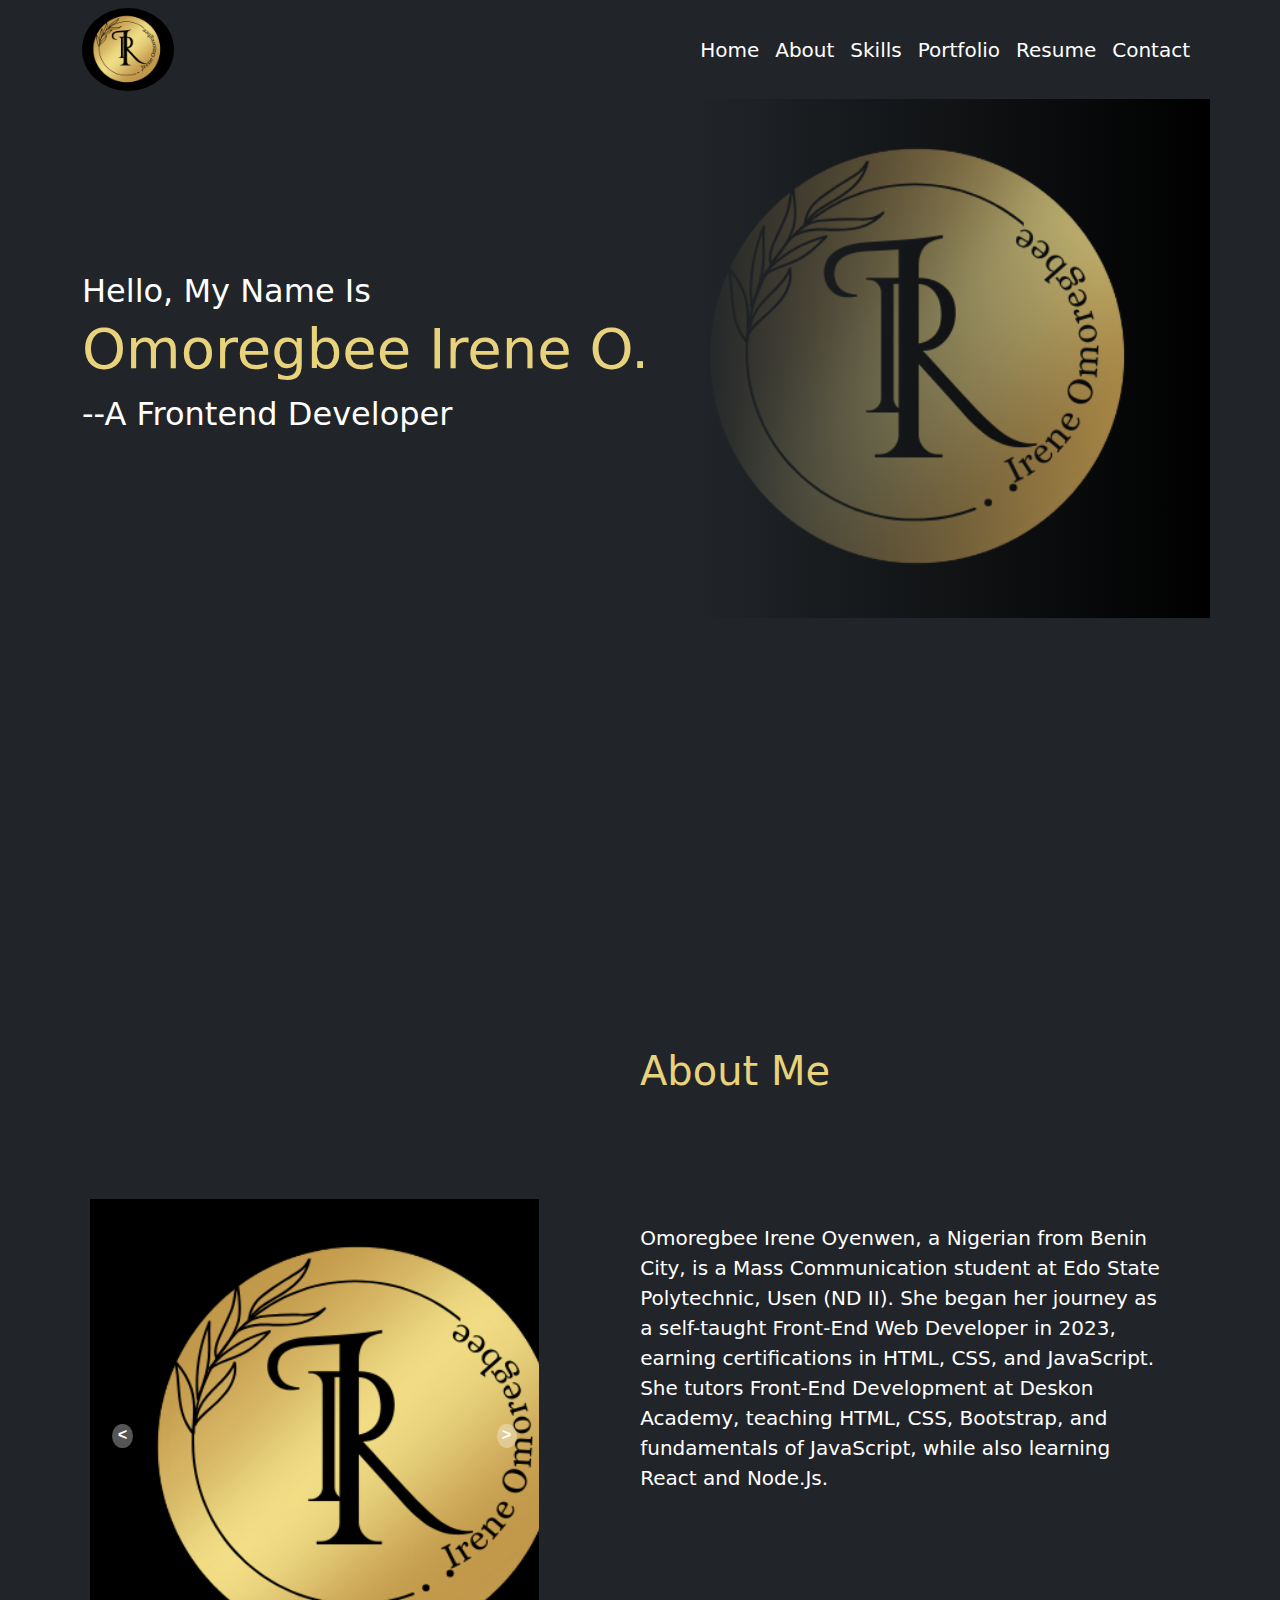
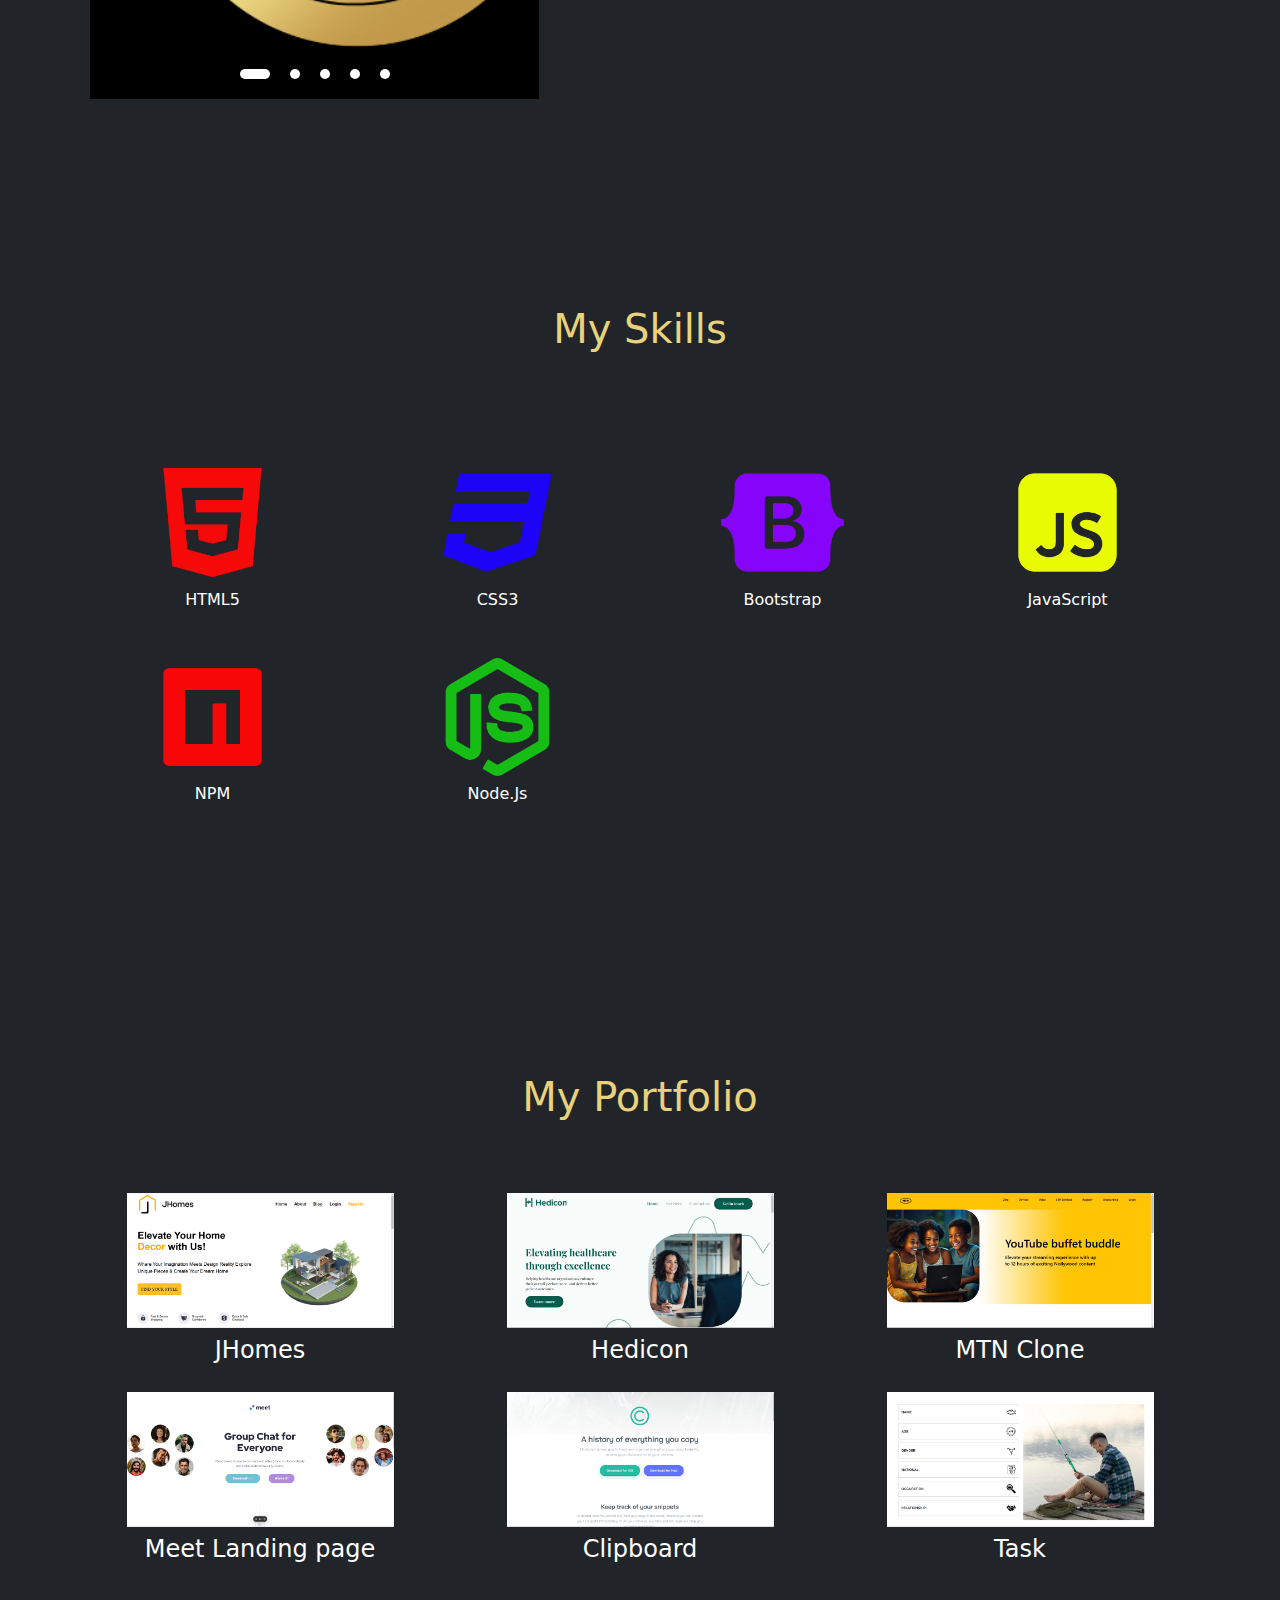
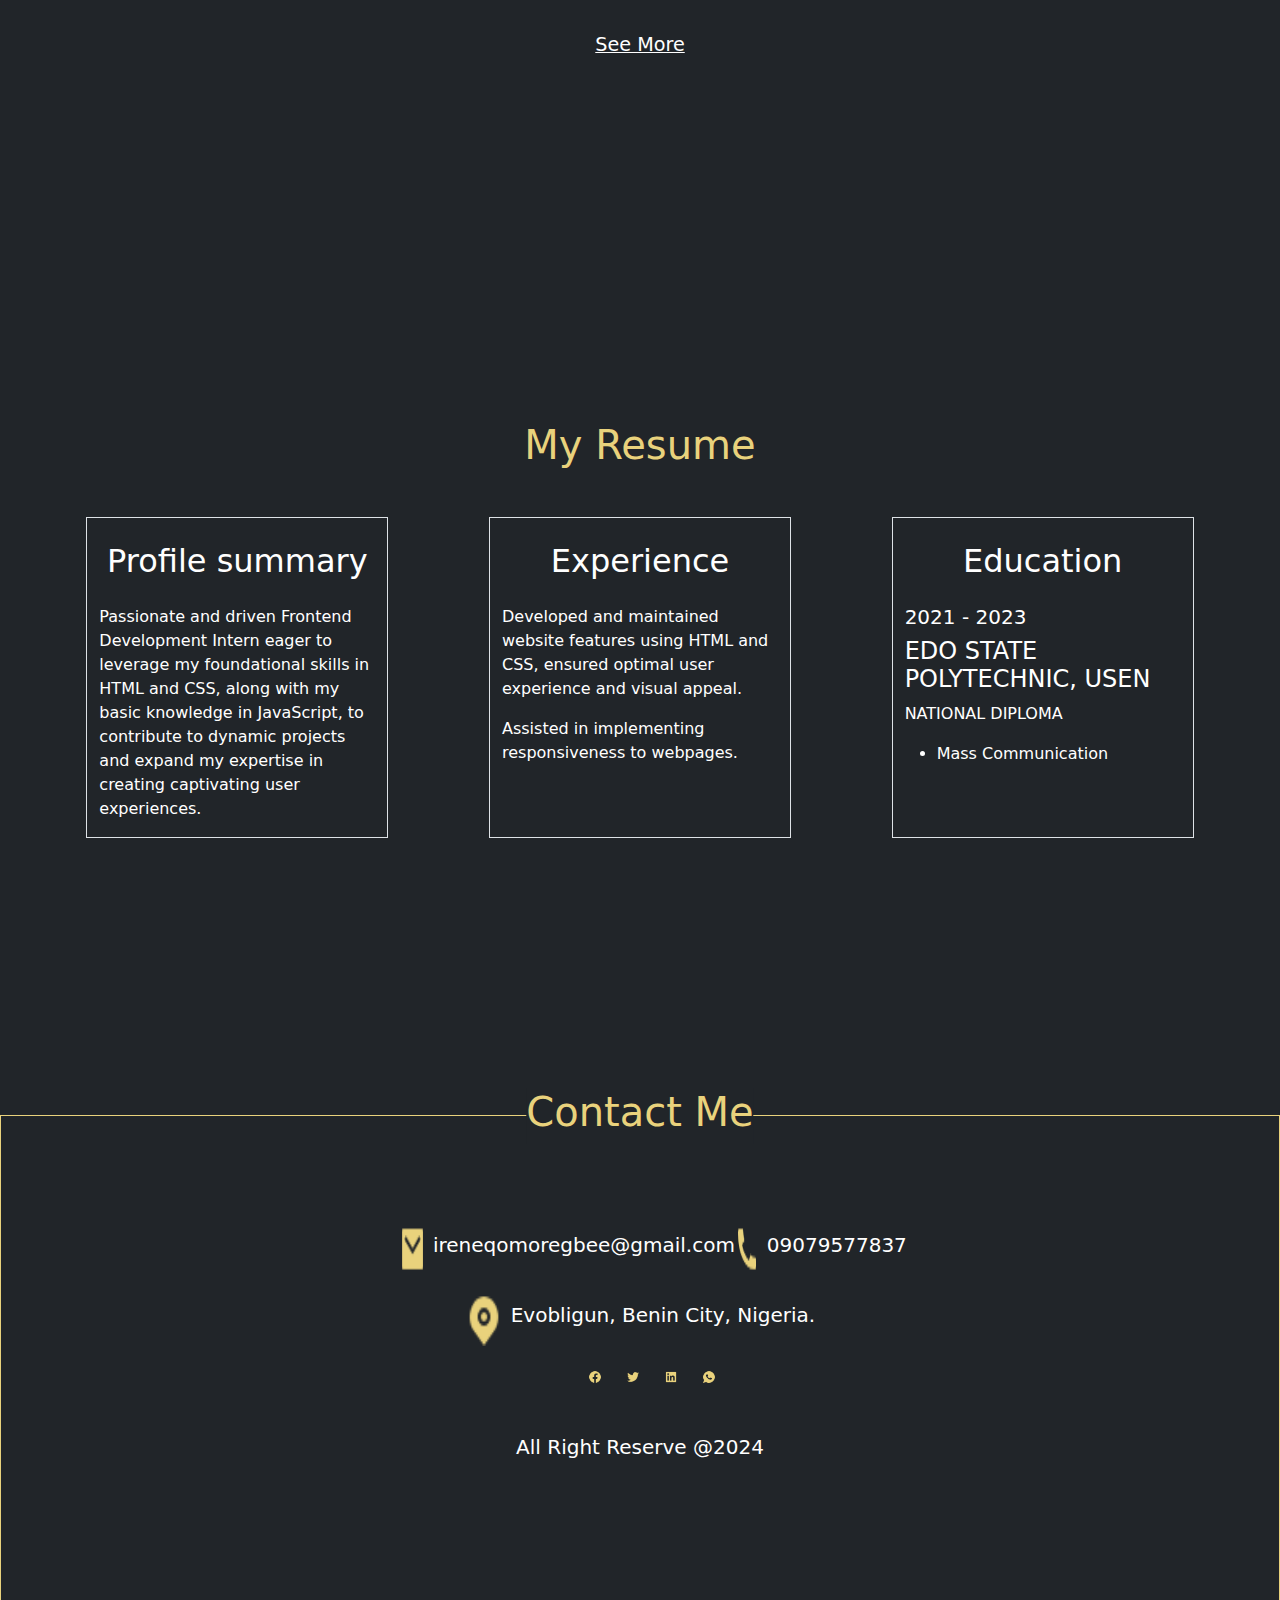
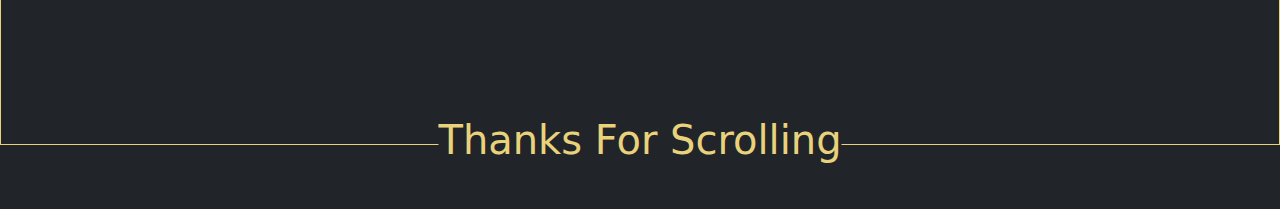
==== HTML folder/index.html @ f39adabc "add-to-cart" ====
<!DOCTYPE html>
<html lang="en">
  <head>
    <meta charset="UTF-8" />
    <meta name="viewport" content="width=device-width, initial-scale=1" />
    <link
      rel="stylesheet"
      href="/node_modules/bootstrap/dist/css/bootstrap.css"
    />
    <link
      rel="stylesheet"
      href="/node_modules/bootstrap/dist/css/bootstrap.min.css"
    />
    <link rel="stylesheet" href="/CSS folder/styles.css" />
    <title>Document</title>
  </head>
  <body>
    <!-- HEADER START -->
    <header class="container-fluid bg-dark text-light sticky-top">
      <nav class="navbar container navbar-expand-lg navbar-light">
        <div class="container-fluid nav-band">
          <a class="navbar-brand navbar w-75 m-0 p-0" href="#"
            ><img
              class="m-0 p-0 rounded-circle"
              src="/Images/Gold and Black Luxury Initial Name Logo.png"
              alt=""
          /></a>
          <button
            class="navbar-toggler custom-toggler"
            type="button"
            data-bs-toggle="collapse"
            data-bs-target="#navbarSupportedContent"
            aria-controls="navbarSupportedContent"
            aria-expanded="false"
            aria-label="Toggle navigation"
          >
            <span class="navbar-toggler-icon"></span>
          </button>
          <div
            class="collapse navbar-collapse text-white-50 fs-5"
            id="navbarSupportedContent"
          >
            <ul class="navbar-nav m-auto mb-2 mb-lg-0">
              <li class="nav-item list-group-item">
                <a class="nav-link" aria-current="page" href="#content">Home</a>
              </li>
              <li class="nav-item list-group-item">
                <a class="nav-link" href="#about">About</a>
              </li>
              <li class="nav-item list-group-item">
                <a class="nav-link" href="#skills">Skills</a>
              </li>
              <li class="nav-item list-group-item">
                <a class="nav-link" href="#portfolio">Portfolio</a>
              </li>
              <li class="nav-item list-group-item">
                <a class="nav-link" href="#resume">Resume</a>
              </li>
              <li class="nav-item list-group-item">
                <a class="nav-link" href="#contact">Contact</a>
              </li>
            </ul>
          </div>
        </div>
      </nav>
    </header>
    <!-- HEADER END -->

    <!-- HOME DESKTOP VIEW START -->
    <section
      class="container content text-left text-white d-none d-lg-block fs-4 vh-100"
      id="content"
    >
      <div
        class="container-fluid d-flex-col align-items-center justify-content-center"
      >
        <span>Hello, My Name Is</span>
        <h1>Omoregbee Irene O.</h1>
        <span>--A Frontend Developer</span>
      </div>
    </section>
    <!-- HOME DESKTOP VIEW END -->

    <!-- HOME MOBILE VIEW START -->
    <div
      class="container-fluid contain text-center text-white d-flex-lg-col d-lg-none h-sm-100 vh-100"
    >
      <div class="contain-1 rounded-circle">
        <img
          class="text-center mb-5 rounded-circle"
          src="/Images/Gold and Black Luxury Initial Name Logo.png"
          alt=""
        />
      </div>

      <div
        class="container-fluid contain-2 w-30 pl-5 d-flex-col align-items-center justify-content-center fs-4"
      >
        <span>Hello, My Name Is</span>
        <h1>Omoregbee Irene O.</h1>
        <span>--A Frontend Developer</span>
      </div>
    </div>
    <!-- HOME MOBILE VIEW END -->

    <!-- ABOUT DESKTOP VIEW START -->
    <div class="container about-parent mt-5 px-2">
      <div
        class="about-me w-100 d-md-flex-col d-lg-flex m-auto mt-5 text-center"
      >
        <div class="about-can w-50"></div>
        <h1 id="about">About Me</h1>
      </div>
      <div class="container-fluid d-lg-flex justify-content-between mt-5">
        <div class="slider">
          <div class="list">
            <div class="item">
              <img
                src="/Images/Gold and Black Luxury Initial Name Logo.png"
                alt=""
              />
            </div>
            <div class="item">
              <img src="/Images/1000428523.jp" alt="" />
            </div>
            <div class="item">
              <img src="/Images/1000223018.jp" alt="" />
            </div>
            <div class="item">
              <img src="/Images/WhatsApp Image 2024-05-17 at 16.22.00_0f7adf36.jp" alt="" />
            </div>
            <div class="item">
              <img src="/Images/1000085484.jp" alt="" />
            </div>
          </div>
          <div class="buttons">
            <button id="prev"><</button>
            <button id="next">></button>
          </div>
          <ul class="dots">
            <li class="active"></li>
            <li></li>
            <li></li>
            <li></li>
            <li></li>
          </ul>
        </div>
        <!-- <div class="img-fluid w-100 text-center">
          <img
            class="img-fluid w-75"
            src="/Images/Gold and Black Luxury Initial Name Logo.png"
            alt=""
          />
        </div> -->
        <div class="container-fluid text-fluid text-white text-wrap text-left ms-2">
          <p class="container-lg mt-4 m-auto ps-5 pe-2 fs-5">
            Omoregbee Irene Oyenwen, a Nigerian from Benin City, is a Mass
            Communication student at Edo State Polytechnic, Usen (ND II). She
            began her journey as a self-taught Front-End Web Developer in 2023,
            earning certifications in HTML, CSS, and JavaScript. She tutors
            Front-End Development at Deskon Academy, teaching HTML, CSS,
            Bootstrap, and fundamentals of JavaScript, while also learning React
            and Node.Js.
          </p>
        </div>
      </div>
    </div>
    <!-- ABOUT DESKTOP VIEW END -->

    <!-- SKILLS SECTION START -->
    <div class="container my-5 skill text-white">
      <div class="w-100 text-center my-5 pb-5">
        <h1 id="skills">My Skills</h1>
      </div>
      <div class="row gy-4">
        <div class="col-6 col-md-4 col-lg-3 text-center">
          <img class="w-50" src="/Images/html5-fill.png" alt="" />
          <p class="text-center">HTML5</p>
        </div>
        <div class="col-6 col-md-4 col-lg-3 text-center">
          <img class="w-50" src="/Images/css3-fill (1).png" alt="" />
          <p class="text-center">CSS3</p>
        </div>
        <div class="col-6 col-md-4 col-lg-3 text-center">
          <img class="w-50" src="/Images/bootstrap-fill.png" alt="" />
          <p class="text-center">Bootstrap</p>
        </div>
        <div class="col-6 col-md-4 col-lg-3 text-center">
          <img class="w-50" src="/Images/javascript-fill.png" alt="" />
          <p class="text-center">JavaScript</p>
        </div>
        <div class="col-6 col-md-4 col-lg-3 text-center">
          <img class="w-50" src="/Images/npmjs-fill.png" alt="" />
          <p class="text-center">NPM</p>
        </div>
        <div class="col-6 col-md-4 col-lg-3 text-center">
          <img class="w-50" src="/Images/nodejs-line.png" alt="" />
          <p class="text-center">Node.Js</p>
        </div>
      </div>
    </div>
    <!-- SKILLS SECTION END -->

    <!-- PORTFOLIO SECTION START -->
    <div class="container port my-5 text-center text-white">
      <div class="w-100 text-center my-3 pb-5">
        <h1 id="portfolio">My Portfolio</h1>
      </div>
      <div class="row gy-2">
        <div class="col-sm-6 col-md-6 col-lg-4">
          <a href="https://tjp-figma2.vercel.app/index.html">
            <img
              class="w-75"
              src="/Images/Screenshot 2024-12-03 084729.png"
              alt=""
            />
            <p class="mt-1 p-0">JHomes</p></a
          >
        </div>
        <div class="col-sm-6 col-md-6 col-lg-4">
          <a href="https://team-project-kappa.vercel.app/">
            <img
              class="w-75"
              src="/Images/Screenshot 2024-12-03 084903.png"
              alt=""
            />
            <p class="mt-1 p-0">Hedicon</p></a
          >
        </div>
        <div class="col-sm-6 col-md-6 col-lg-4">
          <a href="https://mtn-website.vercel.app/index.html">
            <img
              class="w-75"
              src="/Images/Screenshot 2024-12-03 085035.png"
              alt=""
            />
            <p class="mt-1 p-0">MTN Clone</p></a
          >
        </div>
        <div class="col-sm-6 col-md-6 col-lg-4 d-none d-sm-block">
          <a href="https://meet-landing-page-phi-indol.vercel.app/">
            <img
              class="w-75"
              src="/Images/Screenshot 2024-12-03 154110.png"
              alt=""
            />
            <p class="mt-1 p-0">Meet Landing page</p></a
          >
        </div>
        <div class="col-sm-6 col-md-6 col-lg-4 d-none d-md-block">
          <a href="https://clipboard-landing-page-master-beryl.vercel.app/">
            <img
              class="w-75"
              src="/Images/Screenshot 2024-12-03 154248.png"
              alt=""
            />
            <p class="mt-1 p-0">Clipboard</p></a
          >
        </div>
        <div class="col-sm-6 col-md-6 col-lg-4 d-none d-md-block">
          <a href="https://task-sigma-dun.vercel.app/">
            <img
              class="w-75"
              src="/Images/Screenshot 2024-12-03 154516.png"
              alt=""
            />
            <p class="mt-1 p-0">Task</p></a
          >
        </div>
      </div>
      <div class="more w-100 mt-5">
        <a class="#" href="#">See More</a>
      </div>
    </div>
    <!-- PORTFOLIO SECTION END -->

    <!-- RESUME START -->
    <div class="container-fluid my-resume px-5 text-center text-white">
      <div class="container my-4 text-center">
        <h1 id="resume">My Resume</h1>
      </div>
      <div class="row align-content-center justify-content-around mt-5">
        <div class="col-sm-5 col-md-4 col-lg-3 border text-wrap">
          <h2 class="my-4">Profile summary</h2>
          <p class="text-start">
            Passionate and driven Frontend Development Intern eager to leverage
            my foundational skills in HTML and CSS, along with my basic
            knowledge in JavaScript, to contribute to dynamic projects and
            expand my expertise in creating captivating user experiences.
          </p>
        </div>
        <div class="col-sm-5 col-md-4 col-lg-3 border text-wrap">
          <h2 class="my-4">Experience</h2>
          <p class="text-start">
            Developed and maintained website features using HTML and CSS,
            ensured optimal user experience and visual appeal.
          </p>
          <p class="text-start">
            Assisted in implementing responsiveness to webpages.
          </p>
        </div>
        <div class="col-sm-5 col-md-4 col-lg-3 border text-wrap">
          <h2 class="my-4">Education</h2>
          <h5 class="text-start">2021 - 2023</h5>
          <h4 class="text-start">EDO STATE POLYTECHNIC, USEN</h4>
          <p class="text-start">NATIONAL DIPLOMA</p>
          <ul>
            <li class="text-start">Mass Communication</li>
          </ul>
        </div>
      </div>
    </div>
    <!-- RESUME END -->

    <!-- CONTACT SECTION START -->
    <div
      class="container-fluid footer position-relative px-2 text-center text-white fs-5"
    >
      <div class="position-absolute contact-me top-0 start-50 translate-middle">
        <h1 id="contact">Contact Me</h1>
      </div>

      <div
        class="container d-flex align-content-center justify-content-center mt-3"
      >
        <div class="img-flui">
          <a class="d-flex" href="#">
            <img class="" src="/Icons/mail-fill.png" alt="" />
            <p class="text-center pt-2 ps-2">ireneqomoregbee@gmail.com</p>
          </a>
        </div>
        <div class="img-fluid">
          <a class="d-flex" href="#">
            <img class="" src="/Icons/phone-fill.png" alt="" />
            <p class="text-center pt-2 ps-2">09079577837</p>
          </a>
        </div>
      </div>
      <div class="img-flu m-auto mt-3 w-100">
        <a
          class="text-center d-flex align-content-center justify-content-center w-100"
          href="#"
        >
          <img src="/Icons/map-pin-fill.png" alt="" />
          <p class="pt-2 ps-2">Evobligun, Benin City, Nigeria.</p>
        </a>
      </div>
      <div
        class="text-center last d-flex align-content-center justify-content-center w-100 mt-4"
      >
        <img class="ps-4" src="/Icons/facebook-circle-fill.png" alt="" />
        <img class="ps-4" src="/Icons/twitter-fill.png" alt="" />
        <img class="ps-4" src="/Icons/linkedin-box-fill.png" alt="" />
        <img class="ps-4" src="/Icons/whatsapp-fill.png" alt="" />
      </div>
      <div class="text-center w-100 mt-5">
        <p>All Right Reserve @2024</p>
      </div>

      <div
        class="position-absolute contact-me top-100 start-50 translate-middle"
      >
        <h1 id="">Thanks For Scrolling</h1>
      </div>
    </div>
    <!-- CONTACT SECTION END -->

    <script src="/node_modules/@popperjs/core/dist/umd/popper.js"></script>
    <script src="/node_modules/bootstrap/dist/js/bootstrap.bundle.js"></script>
    <script src="/JS folder/script.js"></script>
  </body>
</html>
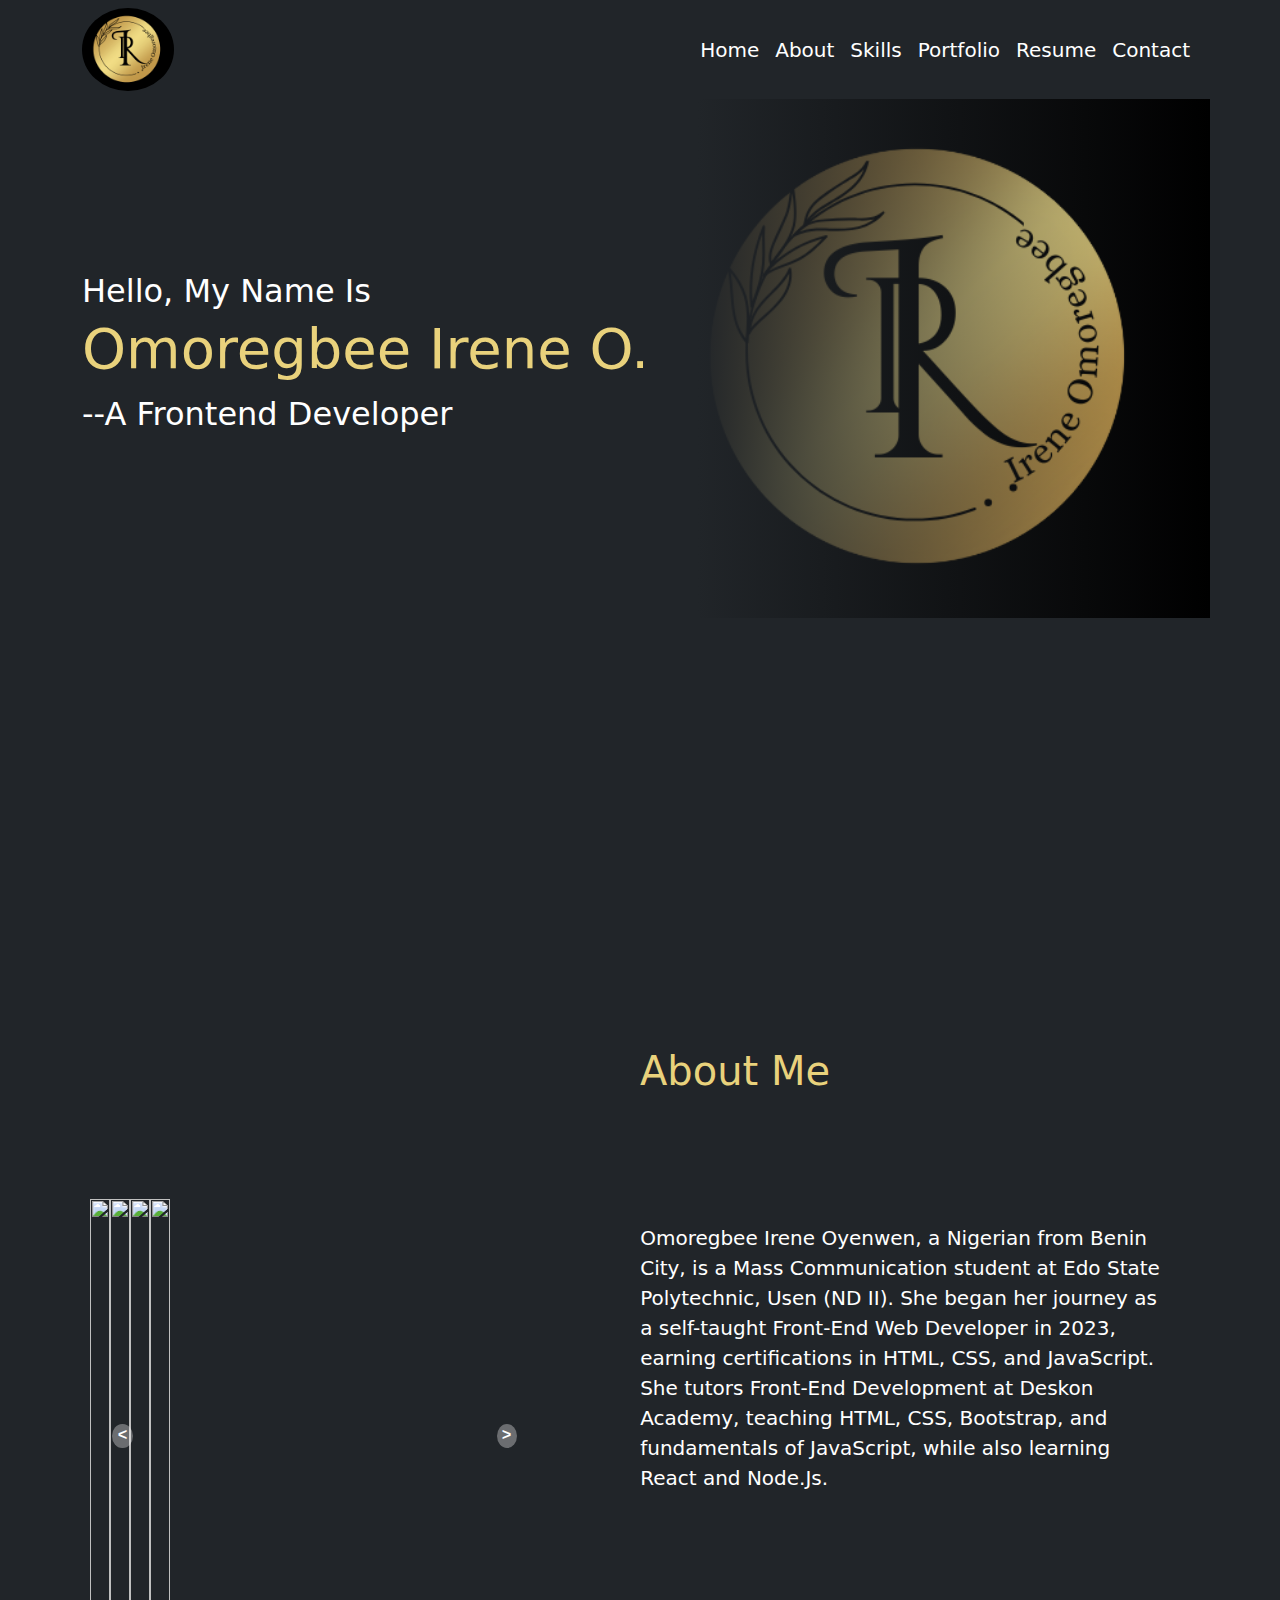
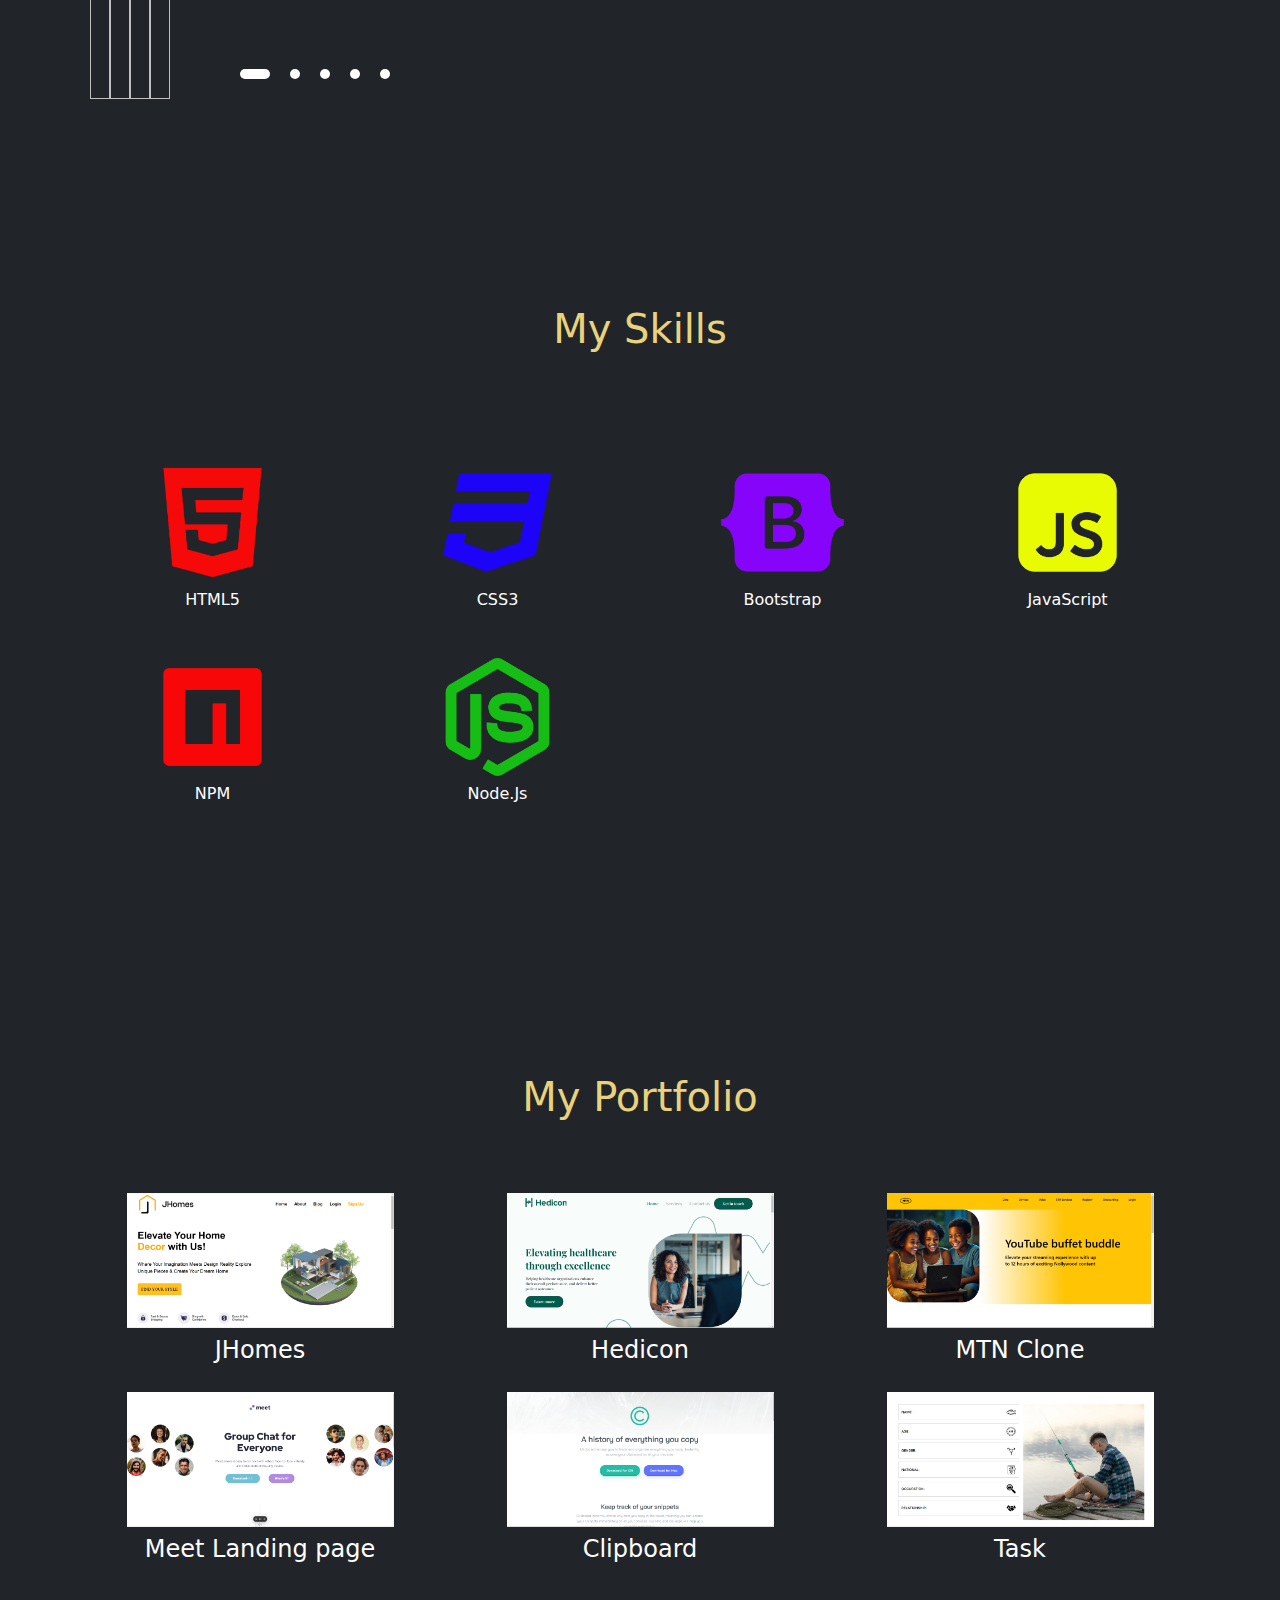
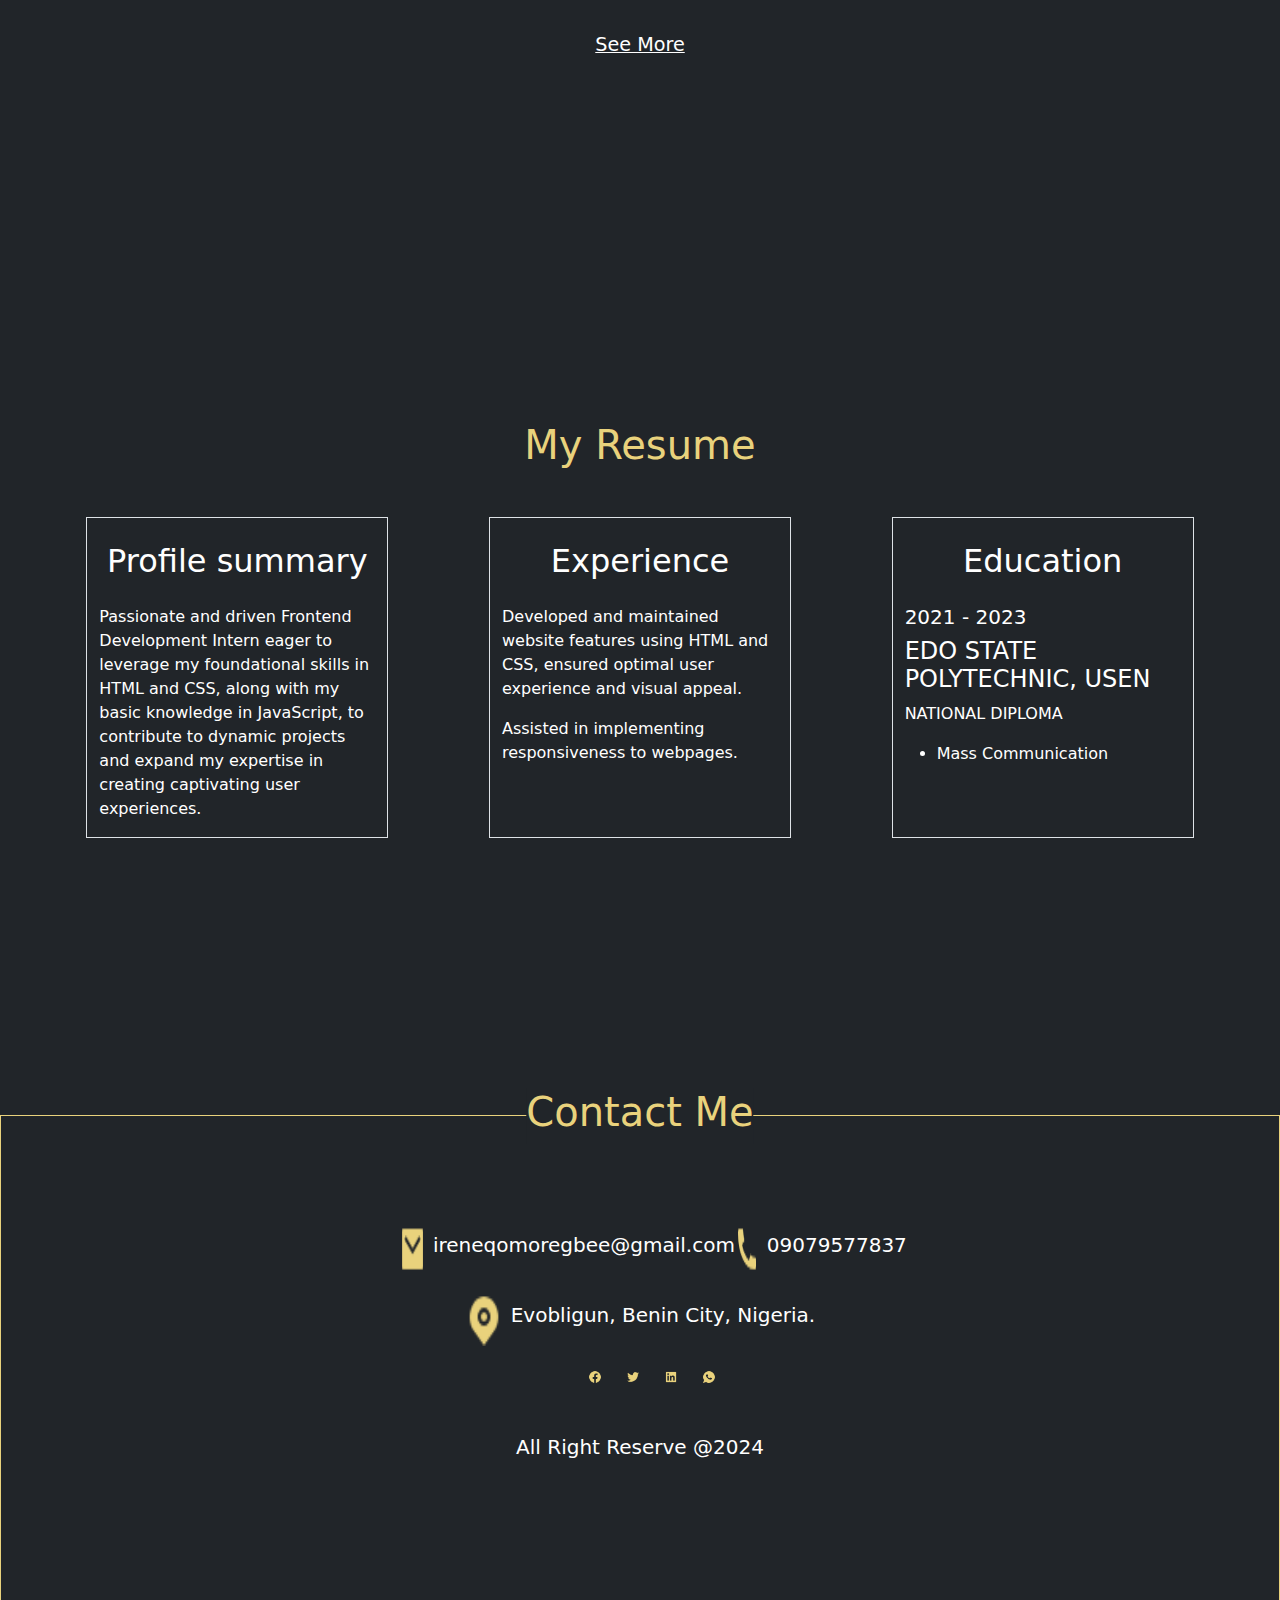
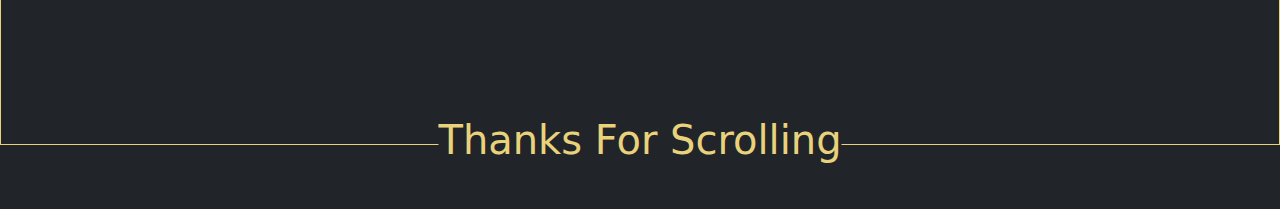
==== commit 28864830: "testing" ====
--- a/HTML folder/index.html
+++ b/HTML folder/index.html
@@ -114,12 +114,12 @@
       <div class="container-fluid d-lg-flex justify-content-between mt-5">
         <div class="slider">
           <div class="list">
-            <div class="item">
+            <!-- <div class="item">
               <img
                 src="/Images/Gold and Black Luxury Initial Name Logo.png"
                 alt=""
               />
-            </div>
+            </div> -->
             <div class="item">
               <img src="/Images/1000428523.jp" alt="" />
             </div>
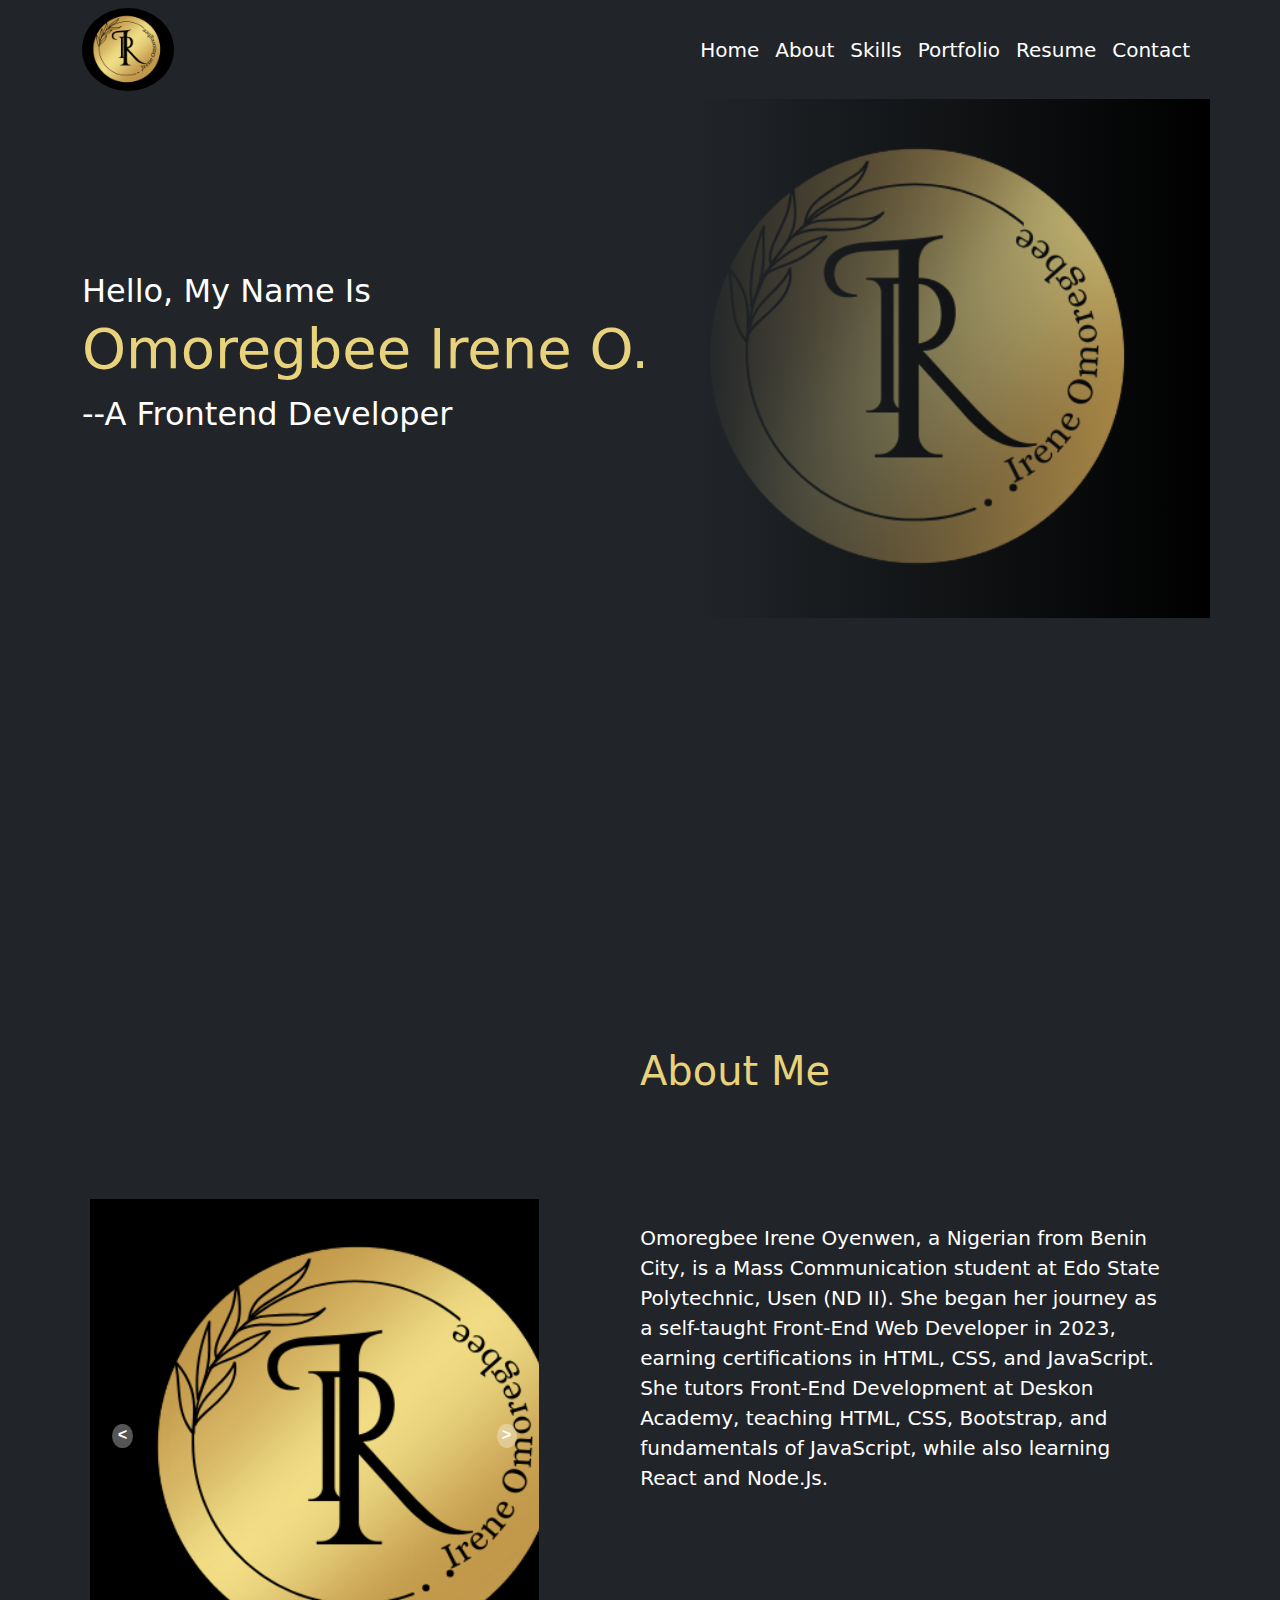
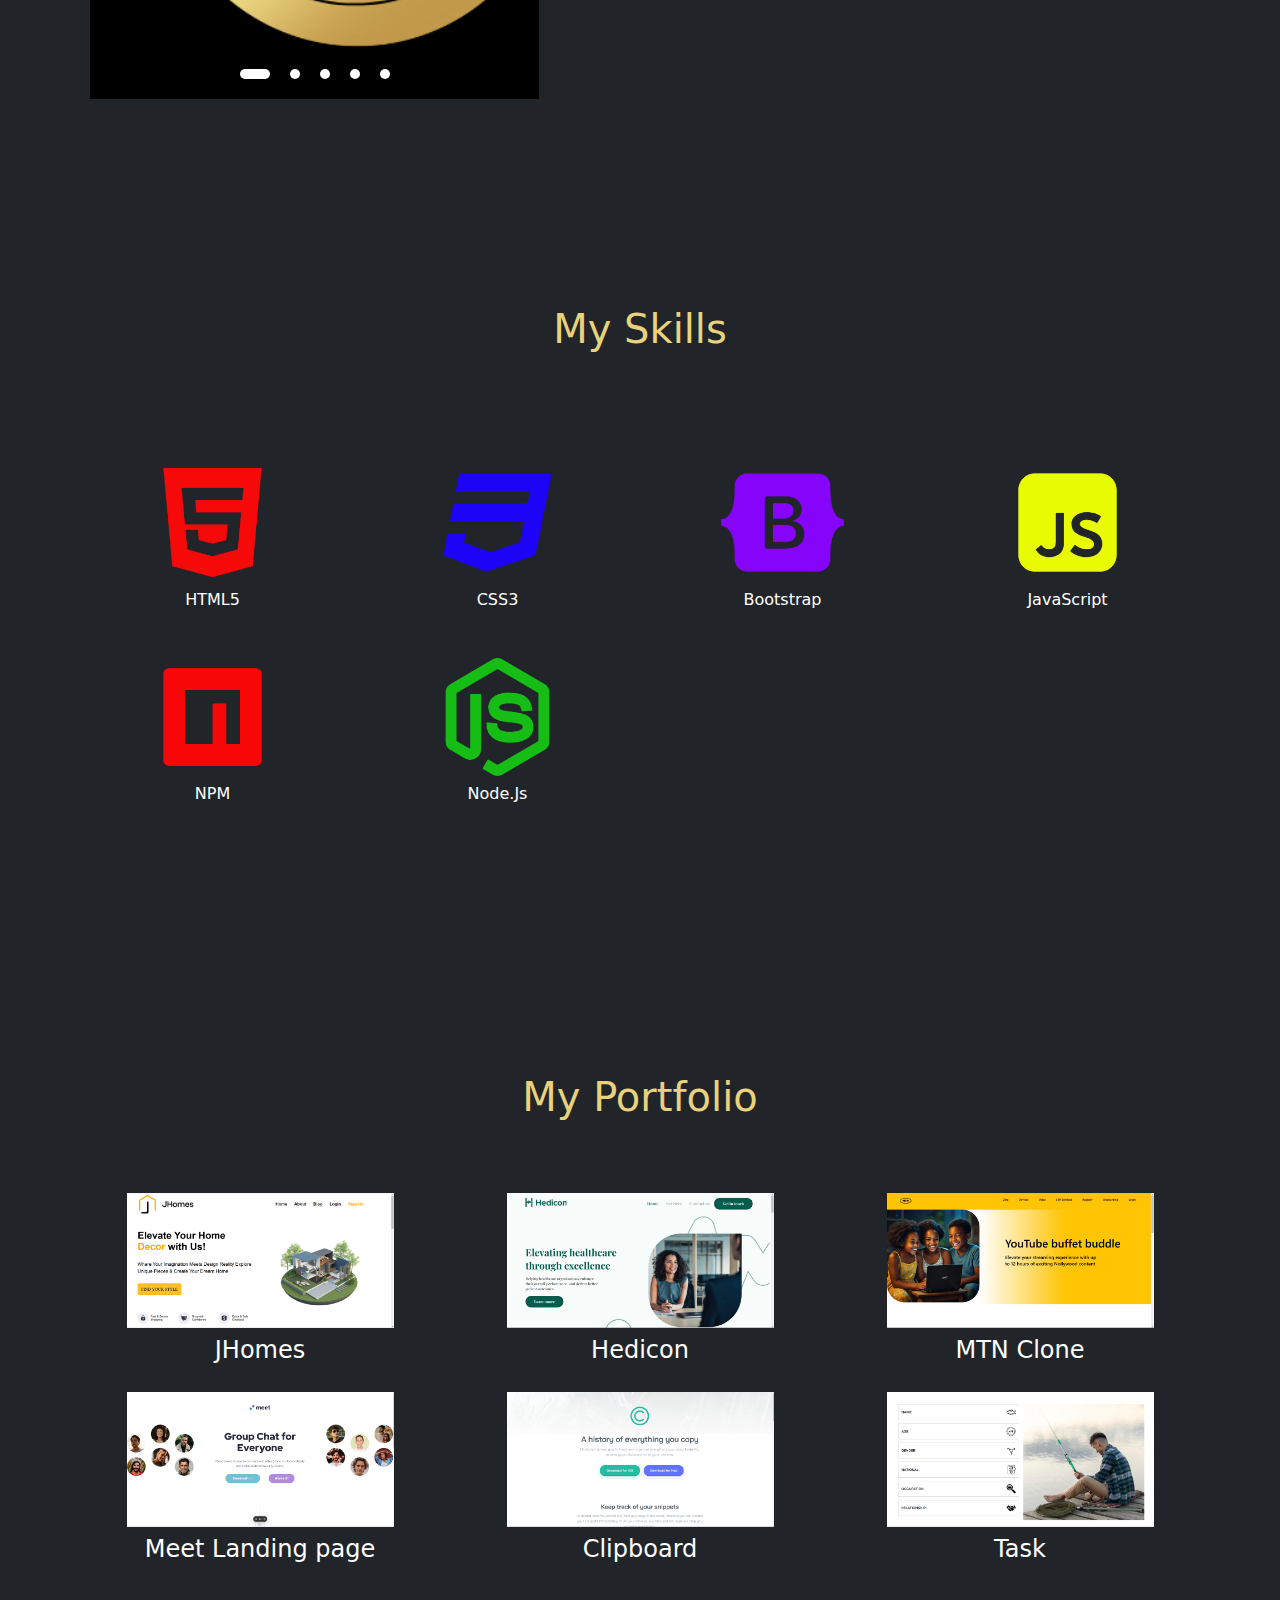
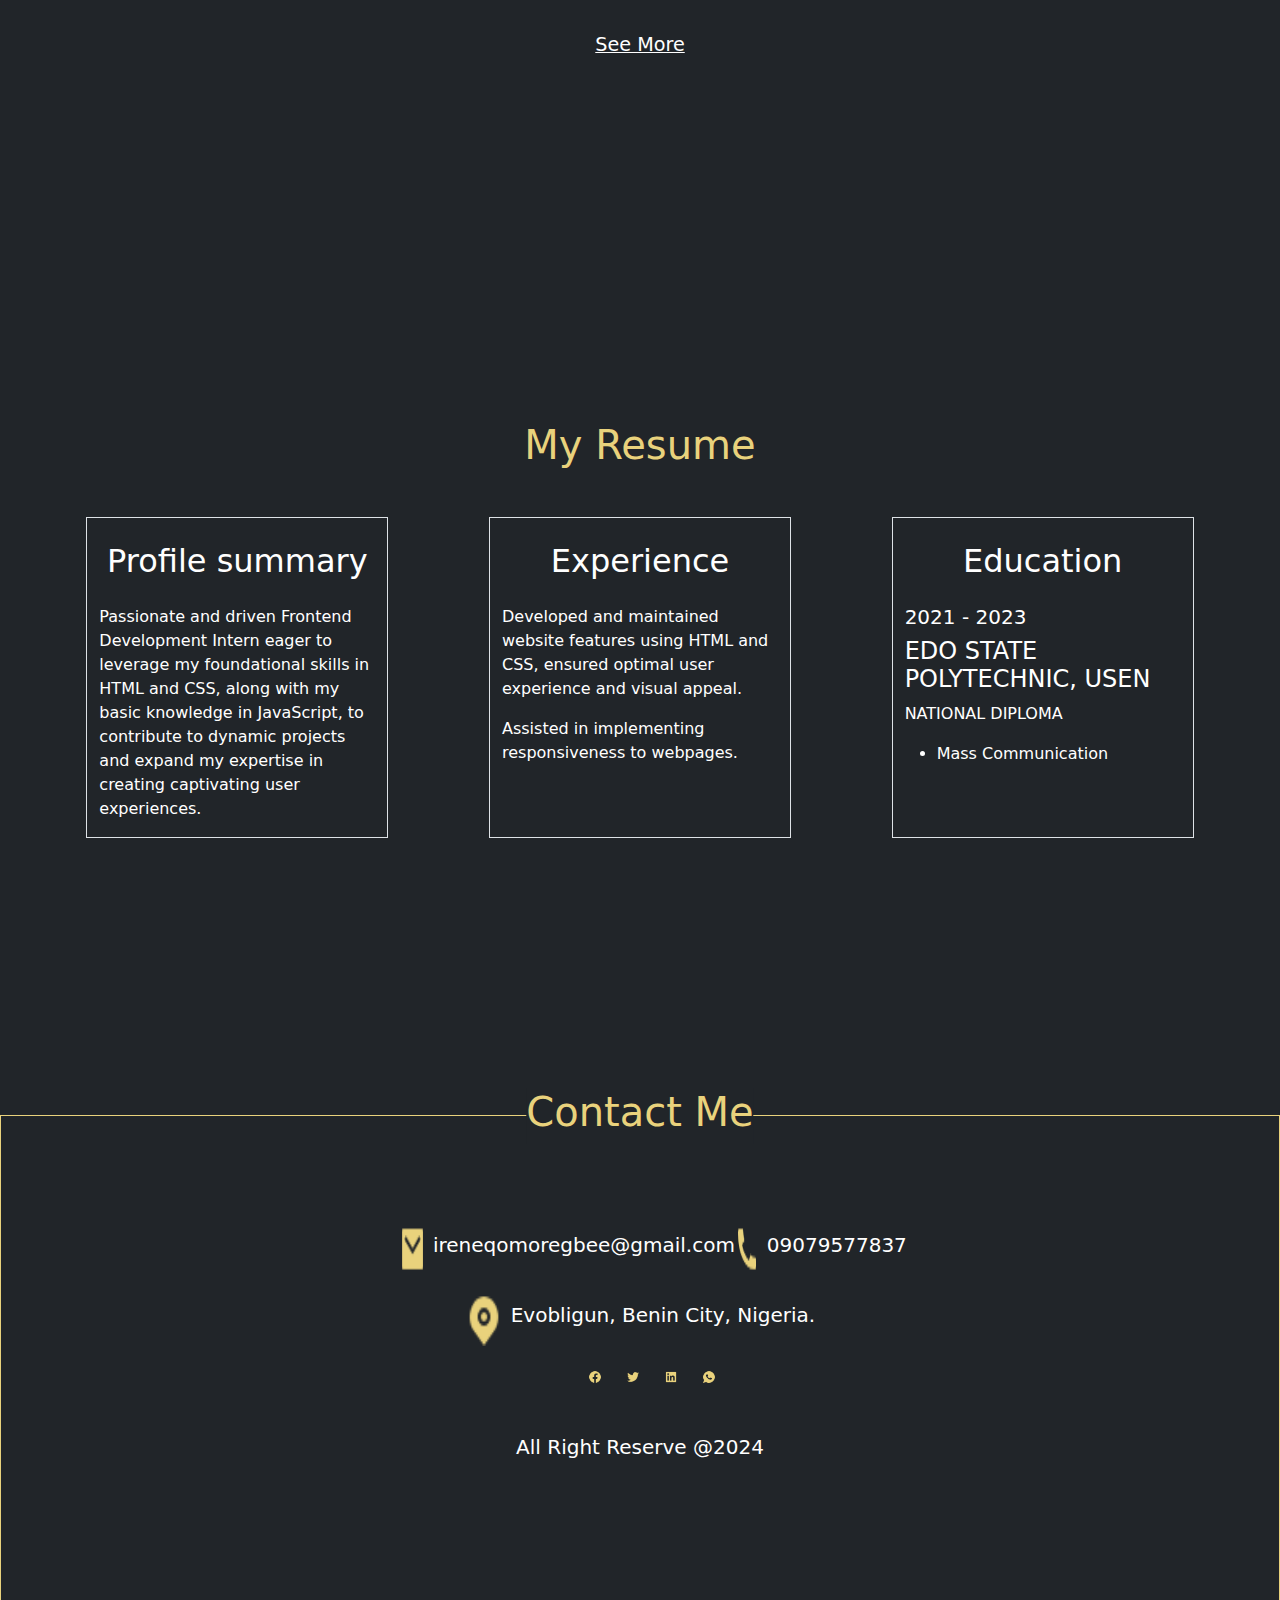
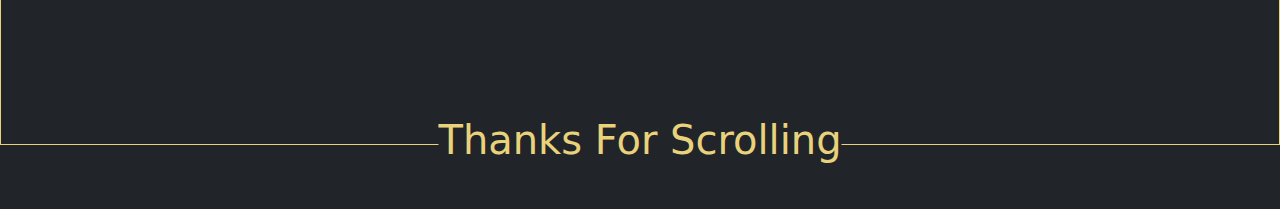
==== commit bb65567a: "testing" ====
--- a/HTML folder/index.html
+++ b/HTML folder/index.html
@@ -114,12 +114,12 @@
       <div class="container-fluid d-lg-flex justify-content-between mt-5">
         <div class="slider">
           <div class="list">
-            <!-- <div class="item">
+            <div class="item">
               <img
                 src="/Images/Gold and Black Luxury Initial Name Logo.png"
                 alt=""
               />
-            </div> -->
+            </div>
             <div class="item">
               <img src="/Images/1000428523.jp" alt="" />
             </div>
